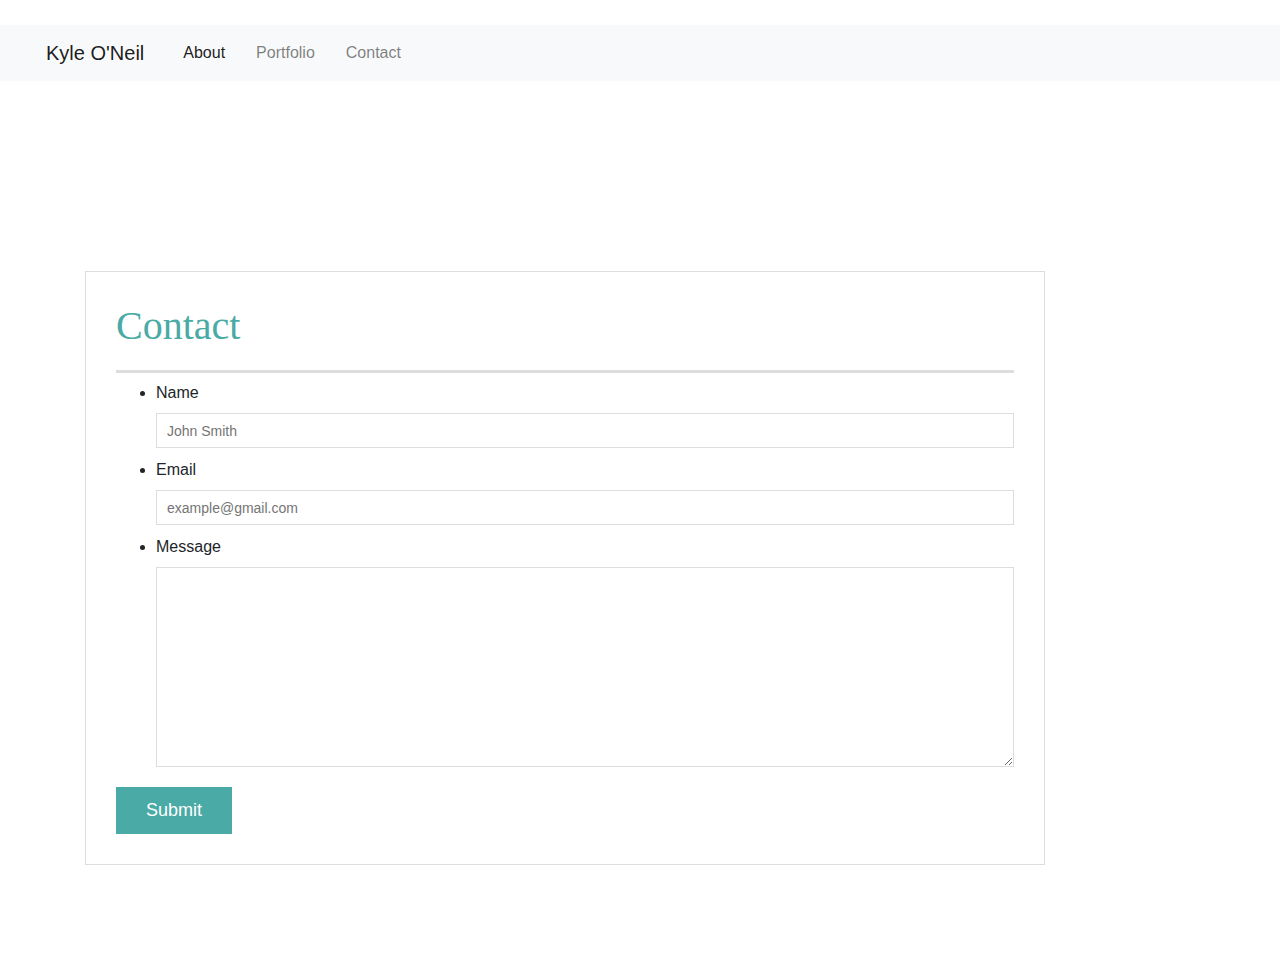
==== contact.html @ e841e78e "homework two" ====
<!DOCTYPE html>
<html lang="en">
<head>
    <meta charset="UTF-8">
    <meta name="viewport" content="width=device-width, initial-scale=1.0">
    <meta http-equiv="X-UA-Compatible" content="ie=edge">
    <title>Contact</title>
    <link rel="stylesheet" href="css/style.css">
    <link rel="stylesheet" href="assets/images/">
    <link rel="stylesheet" href="https://stackpath.bootstrapcdn.com/bootstrap/4.3.1/css/bootstrap.min.css" integrity="sha384-ggOyR0iXCbMQv3Xipma34MD+dH/1fQ784/j6cY/iJTQUOhcWr7x9JvoRxT2MZw1T" crossorigin="anonymous">
</head>
<body>
        <nav class="navbar navbar-expand-lg navbar-light bg-light">
                <a class="navbar-brand" href="#">Kyle O'Neil</a>
                <button class="navbar-toggler" type="button" data-toggle="collapse" data-target="#navbarNav" aria-controls="navbarNav" aria-expanded="false" aria-label="Toggle navigation">
                  <span class="navbar-toggler-icon"></span>
                </button>
                <div class="collapse navbar-collapse" id="navbarNav">
                  <ul class="navbar-nav">
                    <li class="nav-item active">
                      <a class="nav-link" href="index.html">About <span class="sr-only">(current)</span></a>
                    </li>
                    <li class="nav-item">
                      <a class="nav-link" href="portfolio.html">Portfolio</a>
                    </li>
                    <li class="nav-item">
                      <a class="nav-link" href="contact.html">Contact</a>
                    </li>
                  </ul>
                </div>
              </nav>
        <div>
                <div id="main-container" class="container">
                        <section class="main-section">
                          <h1>Contact</h1>
                    
                          <form id="contact-form">
                            <ul>
                              <li>
                                <label for="name">Name</label>
                                <input type="text" id="name" name="name" placeholder="John Smith" required="required">
                              </li>
                              <li>
                                <label for="email">Email</label>
                                <input type="email" id="email" name="email" placeholder="example@gmail.com" required="required">
                              </li>
                              <li>
                                <label for="message">Message</label>
                                <textarea id="message" name="message" required="required"></textarea>
                              </li>
                            </ul>
                            <input type="submit">
                          </form>
                    
                        </section>
                    
                      </div>
                      
            </div>    
        <div class="card1">
                    <div class="card-header">
                    </div>
                    <div class="card-body">
                        <p style="text-align:center">Copyright</p>
                    </div>
            </div>
    
</body>
</html>
---- css/style.css ----
body {
  font-family: Arial, "Helvetica Neue", Helvetica, sans-serif;
  font-size: 18px;
  line-height: 34px;
  color: #777777;
  background-image: url("assets/images/concrete_seamless.png");
}

* {
  box-sizing: border-box;
}

/* general */

.container {
  width: 100%;
  max-width: 960px;
  margin: 0 auto;
  clear: both;
}

h1,
h2,
h3,
p {
  margin-bottom: 20px;
}

p:last-child {
  margin-bottom: 0;
}

h1,
h2,
h3 {
  font-family: Georgia, Times, "Times New Roman", serif;
  font-weight: 700;
  color: #4aaaa5;
}

h1 {
  padding-bottom: 20px;
  font-size: 30px;
  line-height: 49px;
  border-bottom: 3px solid #dddddd;
}

h2,
h3 {
  font-size: 22px;
}

/* header */

#masthead {
  position: fixed;
  z-index: 99;
  width: 100%;
  margin: 0 0 30px;
  overflow: auto;
  color: #ffffff;
  background: #ffffff;
  border-bottom: 2px solid #cccccc;
}

#logo {
  float: left;
  width: 250px;
  height: 90px;
  font-family: Georgia, Times, "Times New Roman", serif;
  font-size: 30px;
  font-weight: 700;
  line-height: 90px;
  color: #ffffff;
  text-align: center;
  text-decoration: none;
  background: #4aaaa5;
}

nav {

  float: left;
  width: 100%;
  margin-top: 25px; margin-bottom: 60px;
}

nav a {
  display: inline-block;
  padding-left: 15px;
  margin-left: 15px;
  line-height: 18px;
  color: #999;
  text-decoration: none;
  border-left: 1px solid #efefef;
}

nav a:first-child {
  border-left: 0 none;
}

/* footer */

footer {
  padding: 30px 0;
  clear: both;
  font-size: 12px;
  color: #ffffff;
  color: #cccccc;
  text-align: center;
  background: #666666;
  border-top: 8px solid #4aaaa5;
  height: 50px;
}

h3, h2 {
  padding-bottom: 20px;
  margin-bottom: 15px;
  line-height: 22px;
  border-bottom: 2px solid #eeeeee;
}
.card1{
  position: fixed;
  width: 100%;
  margin-top: 60px;
}

/* main */

#main-container {
  padding-top: 130px;
  min-height: calc(100vh - 70px);
}

.main-section {
  float: left;
  width: 100%;
  max-width: 960px;
  padding: 30px;
  margin: 0 0 40px;
  background: #ffffff;
  border: 1px solid #dddddd;
}

#photo{
float: left; 
margin: 10px;
}
#about{
float: left;
}


/* portfolio page */

.work {
  position: relative;
  float: left;
  width: 274px;
  margin: 20px 0 25px;
  overflow: auto;
}

.work:nth-child(even) {
  margin-right: 40px;
}

.work img {
  width: 100%;
  border: 0 none;
  opacity: 0.8;
}

.work h3 {
  position: absolute;
  bottom: 20px;
  width: 100%;
  padding: 15px;
  margin-bottom: 0;
  font-weight: 300;
  line-height: 30px;
  color: #ffffff;
  text-align: center;
  background: #4aaaa5;
  border-bottom: 0;
}

.auth-image {
  float: left;
  width: 200px;
  height: auto;
  margin-top: 10px;
  margin-right: 25px;
}

/* contact page */

#contact-form ul {
  margin-bottom: 20px;
}

#contact-form li {
  margin-bottom: 10px;
}

label,
input[type=text],
input[type=email],
textarea {
  display: block;
  width: 100%;
}

input[type=text],
input[type=email],
textarea {
  height: 35px;
  padding: 0 10px;
  font-size: 14px;
  border: 1px solid #dddddd;
}

textarea {
  height: 200px;
}

input[type=submit] {
  padding: 10px 30px;
  font-size: 18px;
  color: #ffffff;
  cursor: pointer;
  background: #4aaaa5;
  border: 0 none;
}
@media screen and (max-width:980px){
#masthead{position: static;}
}
@media screen and (max-width:768px){
#masthead{position: static;}
  .column{width: 100%;}
}
@media screen and (max-width:640px){
#masthead{position: static;}
  .column{width:100%;}
}
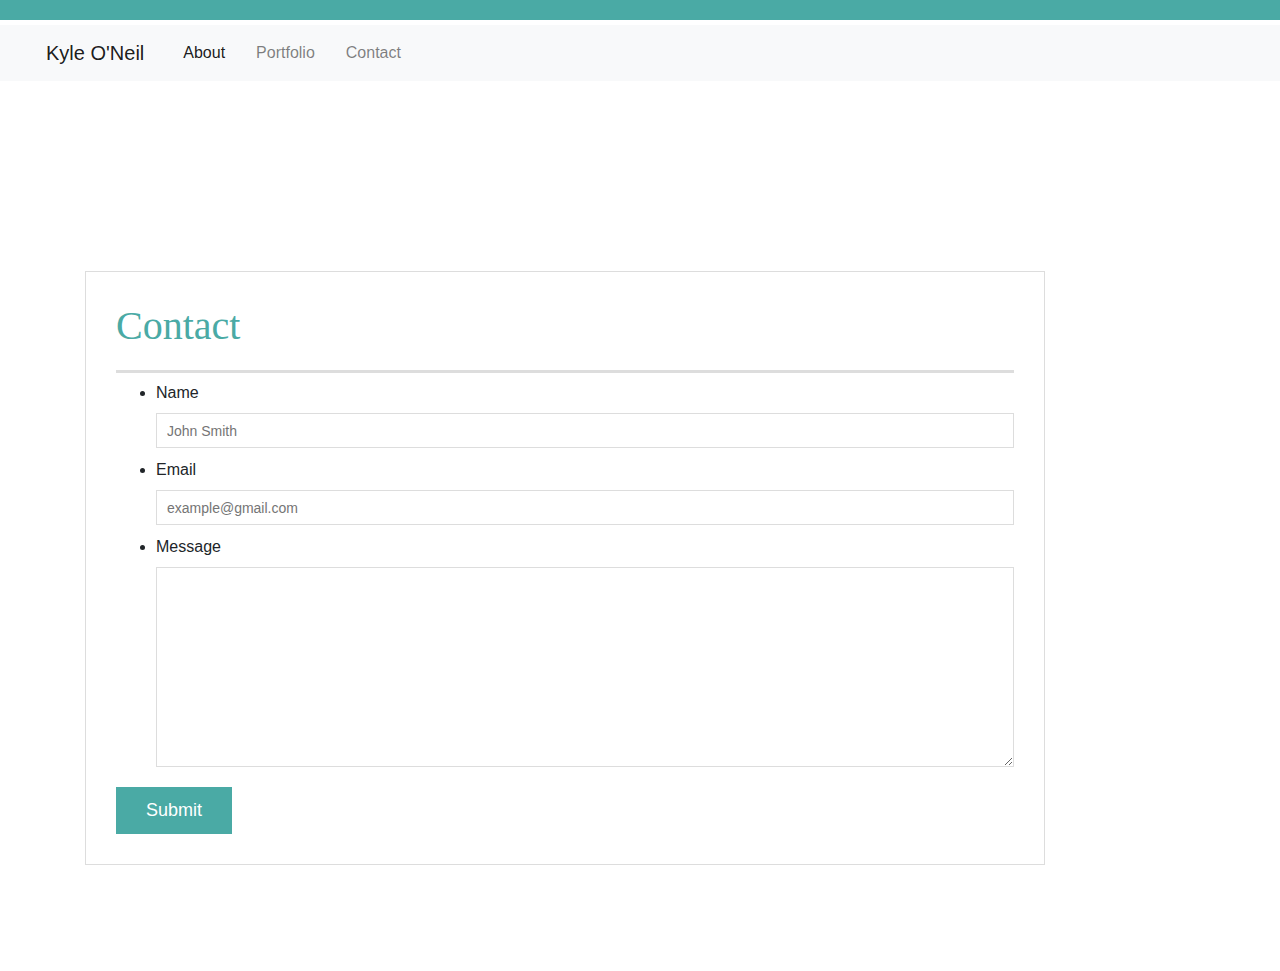
==== commit 87bc8cf6: "Updated" ====
--- a/contact.html
+++ b/contact.html
@@ -29,6 +29,9 @@
                   </ul>
                 </div>
               </nav>
+              
+      <div id="stripe">
+      </div>
         <div>
                 <div id="main-container" class="container">
                         <section class="main-section">
--- a/css/style.css
+++ b/css/style.css
@@ -3,7 +3,7 @@
   font-size: 18px;
   line-height: 34px;
   color: #777777;
-  background-image: url("assets/images/concrete_seamless.png");
+  background-color: #4aaaa5;
 }
 
 * {
@@ -77,8 +77,8 @@
   background: #4aaaa5;
 }
 
+
 nav {
-
   float: left;
   width: 100%;
   margin-top: 25px; margin-bottom: 60px;
@@ -97,6 +97,10 @@
 nav a:first-child {
   border-left: 0 none;
 }
+#stripe{
+  height: 20px;
+  background-color: #4aaaa5;
+}
 
 /* footer */
 
@@ -145,8 +149,11 @@
 float: left; 
 margin: 10px;
 }
-#about{
-float: left;
+.about{
+float: right;
+}
+.card{
+  border: transparent; border-radius: 20px;
 }
 
 
